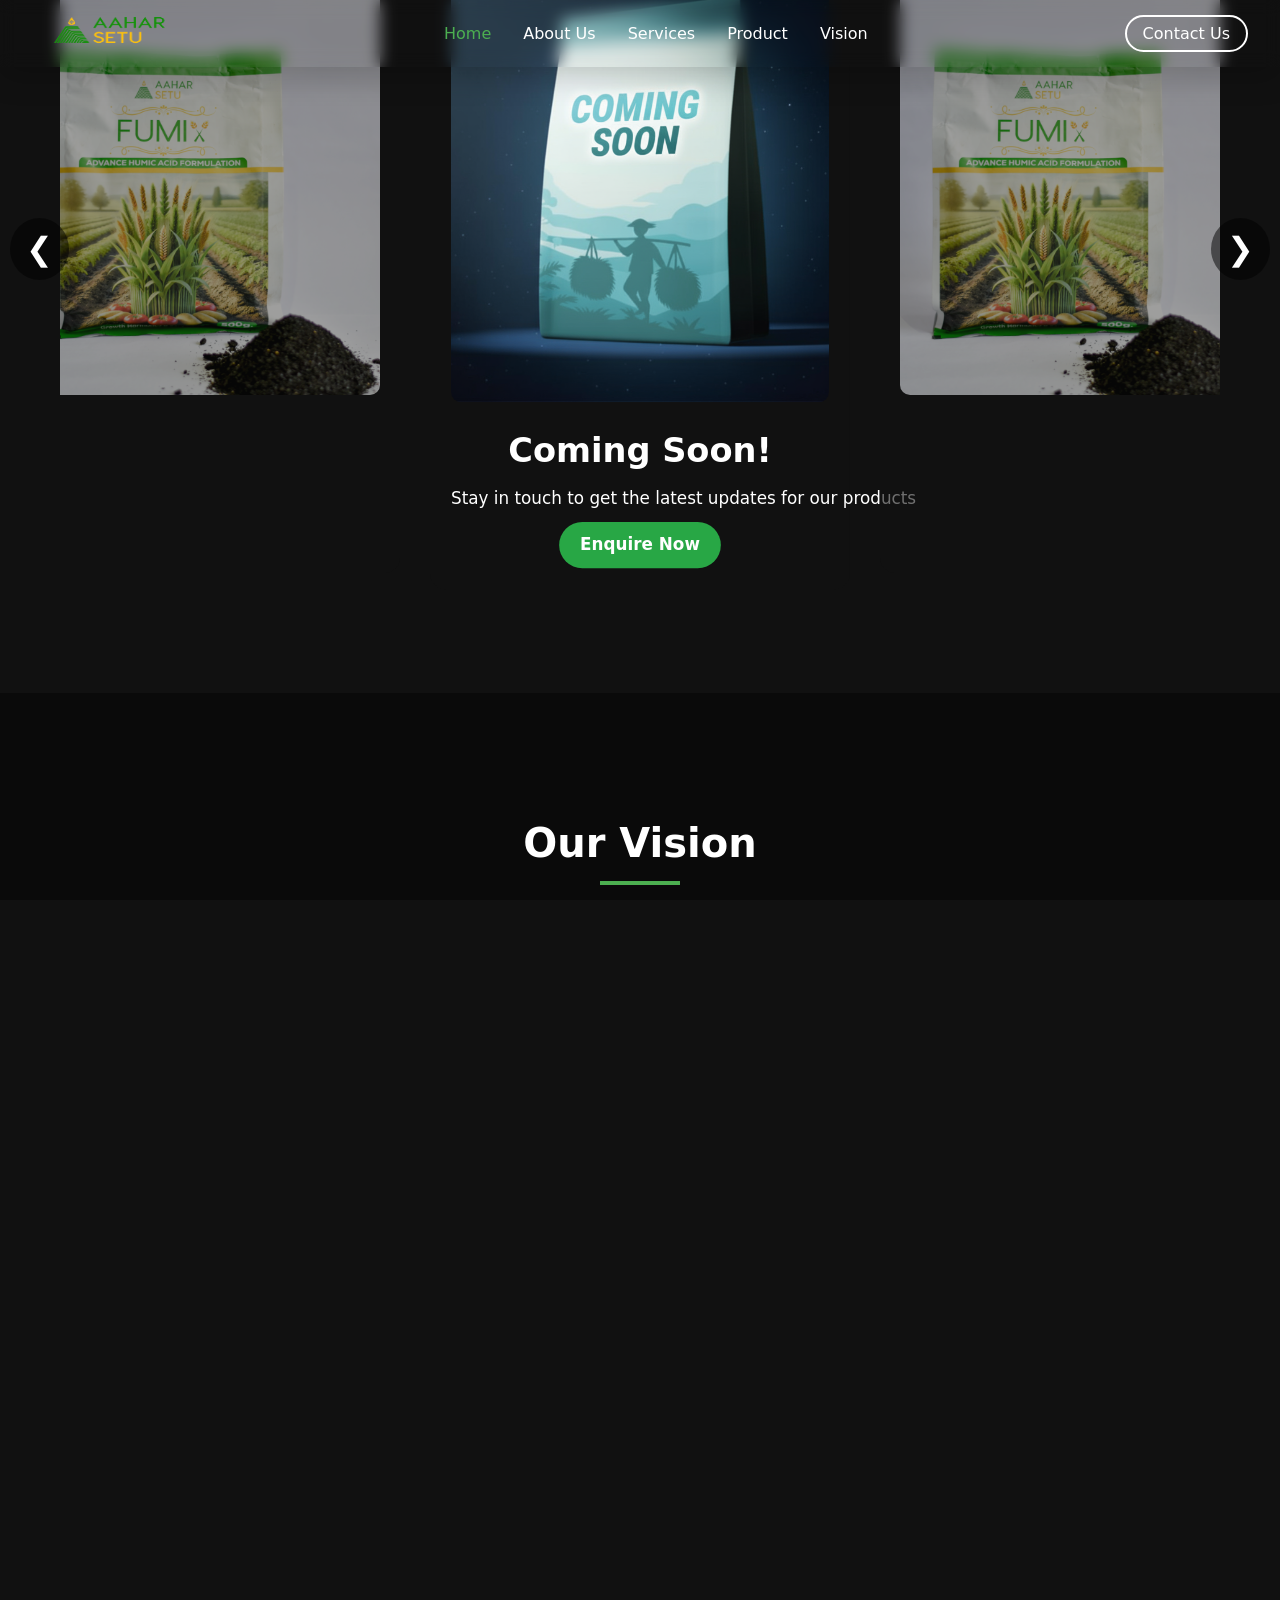
==== index.html @ 2ec7728f "v1" ====
<!DOCTYPE html>
<html lang="en">
<head>
    <meta charset="UTF-8" />
    <meta name="viewport" content="width=device-width, initial-scale=1.0" />
    <title>Aahar Setu - Future of Agriculture</title>
    <link rel="stylesheet" href="css/site.css" />
    <link rel="icon" href="ahar_logo.png" />
    <link rel="stylesheet" href="https://cdnjs.cloudflare.com/ajax/libs/font-awesome/6.4.0/css/all.min.css">

    <script src="js/site.js" defer></script>
</head>
<body>
    <div id="app">
        <header class="shadow">
            <div class="logo">
                <img src="images/ahar_logo.png" alt="Aahar Setu Logo" width="155" height="64">
            </div>
            <nav>
                <ul>
                    <li><a href="#home" class="active">Home</a></li>
                    <li><a href="#about">About Us</a></li>
                    <li><a href="#services">Services</a></li>
                    <li><a href="#product">Product</a></li>
                    <li><a href="#vision">Vision</a></li>
                </ul>
            </nav>
            <div class="contact-button">
                <a href="#contact" class="btn-contact">Contact Us</a>
            </div>
            <div class="mobile-menu-toggle">
                <span></span>
                <span></span>
                <span></span>
            </div>
        </header>

        <main>
            <section id="home" class="hero">
                <div class="hero-content">
                    <h1>Future of <br>Agriculture is here!</h1>
                    <p>Join us in revolutionizing agriculture through innovative technology and sustainable practices. We are committed to enhancing crop yield, conserving resources, and supporting farmers worldwide.</p>
                    <div class="cta-button">
                        <a href="#services" class="btn-solutions">Our Solutions 
                            <span class="arrow"><i class="fas fa-arrow-right"></i></span>
                        </a>
                    </div>
                </div>

                <div class="tags">
                    <span class="tag">AgriTech</span>
                    <span class="tag">Eco-Friendly</span>
                    <span class="tag">Precision Farming</span>
                    <span class="tag">Sustainable Farming</span>
                    <span class="tag">Soil Health</span>
                    <span class="tag">Natural Fertilizers</span>
                </div>

                <div class="scroll-indicator">
                    <div class="scroll-icon"></div>
                    <span>SCROLL DOWN</span>
                </div>
            </section>

            <!-- About Us Section -->
            <section id="about" class="section about-section">
                <div class="container">
                    <h2 class="section-title">About Us</h2>
                    <div class="section-content">
                        <div class="about-image">
                            <img src="images/about_section.jpg" alt="About Aahar Setu">
                        </div>
                        <div class="about-text" >
                            <h3>Our Story</h3>
                            <p>At Aahar, our name reflects our mission—supporting the complete food production cycle. 
                                We start with the soil, providing high-quality fertilizers to enrich the land and cultivate healthy crops.</p>
                                <p>These crops sustain both people and animals, and we further contribute by offering specialized animal feed. Beyond nourishment, we aim to bridge agricultural producers with major food manufacturers, ensuring a seamless flow of sustenance. </p>
                               <p> Aahar stands for more than distribution—we are fostering a sustainable chain of nourishment for soil, crops, animals, and humans alike.</p>
                            
                            <div class="stats-container">
                                <div class="stat-item">
                                    <span class="stat-number">5+</span>
                                    <span class="stat-text">Years of Experienced Team</span>
                                </div>
                                <div class="stat-item">
                                    <span class="stat-number">1000+</span>
                                    <span class="stat-text">Farmers Supported</span>
                                </div>
                                <div class="stat-item">
                                    <span class="stat-number">Pan</span>
                                    <span class="stat-text">India Reach</span>
                                </div>
                            </div>
                        </div>
                    </div>
                </div>
            </section>

            <!-- Services Section -->
            <section id="services" class="section services-section">
                <div class="container">
                    <h2 class="section-title">Our Services</h2>
                    <p class="section-subtitle">Comprehensive solutions for modern agriculture</p>
                    
                    <div class="services-grid">
                        <div class="service-card">
                            <div class="service-icon">
                                <img src="images/Rectangle 20.png" alt="Food Chain" class="service-bg">
                            </div>
                           
                            <h4>Renewed vision to bridge the entire food chain</h4>
                           
                        </div>
                        
                        <div class="service-card">
                            <div class="service-icon">
                                <img src="images/Rectangle 14.png" alt="Enriching soil">
                            </div>
                            <h4>Enriching soil with advanced fertilizers</h4>
                           
                        </div>
                        
                        <div class="service-card">
                            <div class="service-icon">
                                <img src="images/Frame 12.png" alt="soil testing">
                            </div>
                            <h4>Cutting edge solutions like soil testing & Drone Technology</h4>
                            
                        </div>
                        
                        <div class="service-card">
                            <div class="service-icon">
                                <img src="images/Rectangle 20-2.png" alt="24-Hour delivery">
                            </div>
                            <h4>Ensuring 24-Hour delivery & exceptional customer support</h4>
                          
                        </div>
                        
                        <div class="service-card">
                            <div class="service-icon">
                                <img src="images/Rectangle 14-2.png" alt="Products tailored">
                            </div>
                            <h4>Products tailored to the needs of farmers</h4>
                           
                        </div>
                        
                        <div class="service-card">
                            <div class="service-icon">
                                <img src="images/young-agronomist-farmer-inspecting-cotton-field-with-tablet_75648-3333.jpg" alt="Agricultural Consulting">
                            </div>
                            <h4>Expert Agricultural Consulting</h4>
                          
                        </div>
                    </div>
                </div>
            </section>

            <!-- Product Section -->
<section id="product" class="section product-section">
  <div class="container">
    <h2 class="section-title">Our Products</h2>
    <p class="section-subtitle">Innovative solutions for clean agriculture</p>

<div class="carousel-wrapper" id="product-carousel-wrapper">
      <!-- Left Arrow -->
      <button class="carousel-btn prev">&#10094;</button>

    <div class="product-carousel">
      <!-- Product 1 -->
      <div class="product-card">
        <img src="images/Coming_soon.png" height="30px" alt="Coming Soon">
        <div class="product-details">
          <h3>Coming Soon!</h3>
          <p>Stay in touch to get the latest updates for our products</p>
          <a href="#contact" class="btn-product">Enquire Now</a>
        </div>
      </div>

      <!-- Product 2 -->
      <div class="product-card">
        <img src="images/fumix.jpg" alt="Humix">
        <div class="product-details">
          <h3>Fumix</h3>
          <p>Boost soil fertility with our advanced humic acid fertilizer</p>
          <a href="#contact" class="btn-product">Enquire Now</a>
        </div>
      </div>

<!-- Right Arrow -->
      <button class="carousel-btn next">&#10095;</button>

  </div>
</section>


            <!-- Vision Section -->
            <section id="vision" class="section vision-section">
                <div class="container">
                    <h2 class="section-title">Our Vision</h2>
                    
                    <div class="vision-content">
                        <div class="vision-image">
                            <img src="images/sapling.jpg" alt="Aahar Setu Vision">
                        </div>
                        
                        <div class="vision-text">
                            <h3>A bridge that speaks trust</h3>
                            <p>Our goal is to make AaharSetu a name that inspires confidence, reliability, and quality in agriculture globally. A brand that people connect with for its vision and impact.</p>
                            
                            <div class="vision-goals">
                                <div class="goal">
                                    <h4>Customer-Centric Approach</h4>
                                    <p>We are driven by the purpose of understanding and fulfilling the unique needs of every customer.</p>
                                </div>
                                
                                <div class="goal">
                                    <h4>Technology: "Innovation at every step"</h4>
                                    <p>To boost plant growth
                                        And enrich soil with all the essential nutrients</p>
                                </div>
                                
                                <div class="goal">
                                    <h4>⁠Rapid and Sustainable Growth</h4>
                                    <p>Our technologies are designed to help farmers increase their yields by 25% while using fewer resources.</p>
                                </div>
                                
                                <div class="goal">
                                    <h4>⁠Employee-Centric Organization</h4>
                                    <p>We foster a nurturing environment where our employees can grow, while contributing to a shared mission.</p>
                                </div>
                            </div>
                        </div>
                    </div>
                </div>
            </section>

            <!-- Contact Section -->
            <section id="contact" class="section contact-section">
                <div class="container">
                    <h2 class="section-title">Contact Us</h2>
                    <p class="section-subtitle">Get in touch with our team</p>
                    
                    <div class="contact-content">
                        <div class="contact-form-container">
                            <form class="contact-form">
                                <div class="form-group">
                                    <label for="name">Name</label>
                                    <input type="text" id="name" name="name" placeholder="Your Name" required>
                                </div>
                                
                                <div class="form-group">
                                    <label for="email">Email</label>
                                    <input type="email" id="email" name="email" placeholder="Your Email" required>
                                </div>
                                
                                <div class="form-group">
                                    <label for="subject">Subject</label>
                                    <input type="text" id="subject" name="subject" placeholder="Subject">
                                </div>
                                
                                <div class="form-group">
                                    <label for="message">Message</label>
                                    <textarea id="message" name="message" placeholder="Your Message" rows="5" required></textarea>
                                </div>
                                
                                <button type="submit" class="btn-submit">Send Message</button>
                            </form>
                        </div>
                        
                        <div class="contact-info">
                            <div class="info-item">
                                <div class="info-text">
                                    <h4><i class="fas fa-map-marker-alt" style="color: white; margin-right: 10px;"></i>Address</h4>
                                    <p>2nd Floor, Royal Homes, Tala Nagri, Industrial Area, Aligarh, Uttar Pradesh, 202125, India</p>
                                </div>
                            </div>
                            
                            <div class="info-item">
                                <div class="info-text">
                                    <h4><i class="fas fa-envelope" style="color: white; margin-right: 10px;"></i>Email</h4>
                                    <p><a href="social@aaharsetu.com" style="color: white;">social@aaharsetu.com</a></p>
                                </div>
                            </div>
                            <div class="info-item">
                                <div class="info-text">
                                    <h4><i class="fas fa-phone-alt" style="color: white; margin-right: 10px;"></i>Phone</h4>
                                    <p><a href="tel:+91-9897250044" style="color: white;">+91-9897250044</a></p>
                                </div>
                            </div>
                        </div>
                    </div>
                </div>
            </section>
        </main>

        <footer class="footer">
            <div class="container">
                <div class="footer-content">
                    <div class="footer-logo">
                        <img src="images/ahar_logo.png" alt="Aahar Setu Logo" width="120">
                    </div>
                    
                    <div class="footer-links">
                        <h4>Quick Links</h4>
                        <ul>
                            <li><a href="#home">Home</a></li>
                            <li><a href="#about">About Us</a></li>
                            <li><a href="#services">Services</a></li>
                            <li><a href="#product">Product</a></li>
                            <li><a href="#vision">Vision</a></li>
                            <li><a href="#contact">Contact</a></li>
                        </ul>
                    </div>
                    
                    <div class="footer-social" style="color: white;">
                        <h4>Connect With Us</h4>
                        <div class="social-icons" style="display: flex; gap: 15px; margin-top: 10px;">
                            <!-- <a href="#" class="social-icon" aria-label="Facebook" style="color: white; font-size: 24px;">
                                <i class="fab fa-facebook-f"></i>
                            </a> -->
                            <!-- <a href="#" class="social-icon" aria-label="Twitter" style="color: white; font-size: 24px;">
                                <i class="fab fa-twitter"></i>
                            </a> -->
                            <a href="https://www.instagram.com/aahar.setu?igsh=MXNobnVyZ2dlczZsYw==" class="social-icon" aria-label="Instagram" style="color: white; font-size: 24px;">
                                <i class="fab fa-instagram"></i>
                            </a>
                            <a href="https://www.linkedin.com/company/aaharsetu-official/" class="social-icon" aria-label="LinkedIn" style="color: white; font-size: 24px;">
                                <i class="fab fa-linkedin-in"></i>
                            </a>
                        </div>
                    </div>
                    
                    <div class="footer-newsletter">
                        <h4>Subscribe to Our Newsletter</h4>
                        <form class="newsletter-form">
                            <input type="email" placeholder="Your Email" required>
                            <button type="submit">Subscribe</button>
                        </form>
                    </div>
                </div>
                
                <div class="footer-bottom">
                    <p>&copy; 2025 Aahar Setu. All rights reserved.</p>
                </div>
            </div>
        </footer>
    </div>
</body>
</html>
---- css/site.css ----
:root {
    font-family: Inter, system-ui, Avenir, Helvetica, Arial, sans-serif;
    line-height: 1.5;
    font-weight: 400;
    color-scheme: light dark;
    color: rgba(255, 255, 255, 0.87);
    font-synthesis: none;
    text-rendering: optimizeLegibility;
    -webkit-font-smoothing: antialiased;
    -moz-osx-font-smoothing: grayscale;
    --primary-color: #4CAF50;
    --secondary-color: #CDFF00;
    --dark-color: #111;
    --light-color: #fff;
    --gray-color: #f5f5f5;
    --text-dark: #333;
    --text-light: #fff;
}

* {
    margin: 0;
    padding: 0;
    box-sizing: border-box;
}

body {
    margin: 0;
    min-width: 320px;
    min-height: 100vh;
    color: var(--text-light);
    background-color: var(--dark-color);
}

#app {
    width: 100%;
    min-height: 100vh;
    overflow-x: hidden;
}

/* Header Styles */
header {
    display: flex;
    justify-content: space-between;
    align-items: center;
    padding: 0rem 2rem;
    position: fixed;
    top: 0;
    left: 0;
    right: 0;
    z-index: 1000;
    transition: all 0.3s ease;
}

.logo img {
    height: 60px;
}

nav ul {
    display: flex;
    list-style: none;
    gap: 2rem;
}

nav a {
    color: white;
    text-decoration: none;
    font-weight: 500;
    transition: color 0.3s;
}

nav a:hover, nav a.active {
    color: #4CAF50;
}

.btn-contact {
    display: inline-block;
    padding: 0.3rem 1rem;
    border: 2px solid white;
    border-radius: 50px;
    color: white;
    text-decoration: none;
    font-weight: 500;
    transition: all 0.3s;
}

.btn-contact:hover {
    background-color: white;
    color: #333;
}

.mobile-menu-toggle {
    display: none;
    flex-direction: column;
    justify-content: space-between;
    width: 30px;
    height: 21px;
    cursor: pointer;
}

.mobile-menu-toggle span {
    display: block;
    height: 3px;
    width: 100%;
    background-color: white;
    border-radius: 3px;
    transition: all 0.3s ease;
}

.hero {
    height: 100vh;
    width: 100%;
    background: linear-gradient(to top, rgba(0, 0, 0, 0.4), rgba(0, 0, 0, 0.4)), url('../images/background.png');
    background-size: cover;
    background-position: center center;
    background-repeat: no-repeat;
    background-attachment: fixed;
    display: flex;
    align-items: center;
    position: relative;
}

.hero-content {
    max-width: 800px;
    padding: 0 2rem;
    margin-left: 5rem;
}

.hero h1 {
    font-size: 5rem;
    font-weight: 700;
    line-height: 1.1;
    margin-bottom: 1.5rem;
    color: white;
}

.hero p {
    font-size: 1.1rem;
    max-width: 600px;
    margin-bottom: 2rem;
    color: white;
}

.btn-solutions {
    display: inline-flex;
    align-items: center;
    padding: 0.5rem 0.75rem;
    background-color: #CDFF00;
    color: #333;
    text-decoration: none;
    font-weight: 600;
    border-radius: 50px;
    transition: all 0.3s;
}

.btn-solutions:hover {
    background-color: #b8e600;
}

.arrow {
    color: white;
    border-radius: 50%;
    background: black;
    padding: 5px 10px;
    margin-left: 0.5rem;
    font-size: 1.2rem;
    transition: transform 0.3s ease;
    display: inline-block;
}

.btn-solutions:hover .arrow {
    transform: translateX(5px);
}

/* Tags */
.tags {
    position: absolute;
    bottom: 5rem;
    right: 2rem;
    display: flex;
    flex-wrap: wrap;
    justify-content: flex-end;
    gap: 0.5rem;
    max-width: 500px;
}

.tag {
    background-color: rgba(255, 255, 255, 0.2);
    color: white;
    padding: 0.5rem 1rem;
    border-radius: 50px;
    font-size: 0.9rem;
}

/* Scroll Indicator */
.scroll-indicator {
    position: absolute;
    bottom: 2rem;
    left: 50%;
    transform: translateX(-50%);
    display: flex;
    flex-direction: column;
    align-items: center;
    color: white;
    font-size: 0.8rem;
    letter-spacing: 2px;
    cursor: pointer;
    width: 100%;
    background-image: linear-gradient(to bottom, rgba(0, 0, 0, 0), rgba(0, 0, 0, 1));
    margin-bottom: -32px;
    opacity: 1;
    transition: opacity 0.5s ease;
}

.scroll-indicator.hidden {
    opacity: 0;
    pointer-events: none;
}

.scroll-icon {
    width: 30px;
    height: 50px;
    border: 2px solid white;
    border-radius: 15px;
    margin-bottom: 0.5rem;
    position: relative;
}

.scroll-icon::before {
    content: '';
    position: absolute;
    top: 8px;
    left: 50%;
    transform: translateX(-50%);
    width: 6px;
    height: 6px;
    background-color: white;
    border-radius: 50%;
    animation: scrollAnimation 2s infinite;
}

@keyframes scrollAnimation {
    0% {
        opacity: 1;
        transform: translateX(-50%) translateY(0);
    }

    100% {
        opacity: 0;
        transform: translateX(-50%) translateY(20px);
    }
}

/* New Section Styles */
.section {
    padding: 120px 0 80px;
    position: relative;
    background-color: var(--dark-color);
    color: var(--light-color);
}

.container {
    max-width: 1200px;
    margin: 0 auto;
    padding: 0 20px;
}

.section-title {
    font-size: 2.5rem;
    font-weight: 700;
    text-align: center;
    margin-bottom: 1.5rem;
    color: var(--light-color);
    position: relative;
    padding-bottom: 28px;
}

.section-title::after {
    content: '';
    position: absolute;
    bottom: 16px;
    left: 50%;
    transform: translateX(-50%);
    width: 80px;
    height: 4px;
    background-color: var(--primary-color);
}

.section-subtitle {
    text-align: center;
    font-size: 1.2rem;
    color: #aaa;
    margin-bottom: 3rem;
}

/* About Section */
.about-section {
    background-color: #000000;
}

.section-content {
    display: flex;
    flex-wrap: wrap;
    gap: 40px;
    align-items: center;
}

.about-image {
    flex: 1;
    min-width: 300px;
}

.about-image img {
    width: 100%;
    height: auto;
    border-radius: 10px;
    box-shadow: 0 10px 30px rgba(0, 0, 0, 0.3);
}

.about-text {
    flex: 1;
    min-width: 300px;
}

.about-text h3 {
    font-size: 1.8rem;
    margin-bottom: 1rem;
    color: var(--light-color);
}

.about-text p {
    margin-bottom: 1.5rem;
    color: #ccc;
}

.stats-container {
    display: flex;
    flex-wrap: wrap;
    gap: 30px;
    margin-top: 2rem;
}

.stat-item {
    flex: 1;
    min-width: 120px;
    text-align: center;
}

.stat-number {
    display: block;
    font-size: 2.5rem;
    font-weight: 700;
    color: var(--primary-color);
}

.stat-text {
    font-size: 1rem;
    color: #aaa;
}

/* Services Section */
.services-section {
    background-color: #0a0a0a;
}

.services-grid {
    display: grid;
    grid-template-columns: repeat(auto-fill, minmax(300px, 1fr));
    gap: 30px;
}

.service-card {
    background-color: #1a1a1a;
    border-radius: 10px;
    padding: 30px;
    box-shadow: 0 5px 15px rgba(0, 0, 0, 0.2);
    transition: transform 0.3s, box-shadow 0.3s;
}

.service-card:hover {
    transform: translateY(-10px);
    box-shadow: 0 15px 30px rgba(0, 0, 0, 0.3);
}

.service-icon {
    margin-bottom: 20px;
    text-align: center;
}

.service-card h3 {
    font-size: 1.5rem;
    margin-bottom: 15px;
    color: var(--light-color);
}

.service-card p {
    color: #ccc;
}

.service-icon img {
    width: 100%;
    max-width: 100%;
    height: auto;
    display: block;
    border-radius: 8px; /* optional, to match the card style */
}


/* Product Section */
.product-section {
    background-color: var(--dark-color);
}

.product-showcase {
    display: flex;
    flex-wrap: wrap;
    gap: 40px;
    align-items: center;
}

.product-image {
    flex: 1;
    min-width: 300px;
}

.product-image img {
    width: 100%;
    height: auto;
    border-radius: 10px;
    box-shadow: 0 10px 30px rgba(0, 0, 0, 0.3);
}

.product-details {
    flex: 1;
    min-width: 300px;
}

.product-details h3 {
    font-size: 2rem;
    margin-bottom: 10px;
    color: var(--light-color);
}

.product-tagline {
    font-size: 1.2rem;
    color: #aaa;
    margin-bottom: 30px;
}

.product-features {
    display: flex;
    flex-direction: column;
    gap: 20px;
    margin-bottom: 30px;
}

.feature {
    display: flex;
    gap: 15px;
}

.feature-icon {
    flex-shrink: 0;
}

.feature-text h4 {
    font-size: 1.2rem;
    margin-bottom: 5px;
    color: var(--light-color);
}

.feature-text p {
    color: #ccc;
}

.product-cta {
    margin-top: 30px;
}

.btn-product {
    display: inline-block;
    padding: 12px 30px;
    background-color: var(--primary-color);
    color: white;
    text-decoration: none;
    font-weight: 600;
    border-radius: 50px;
    transition: all 0.3s;
}

.btn-product:hover {
    background-color: #3d8b40;
    transform: translateY(-3px);
    box-shadow: 0 10px 20px rgba(76, 175, 80, 0.3);
}

/* Vision Section */
.vision-section {
    background-color: #0a0a0a;
}

.vision-content {
    display: flex;
    flex-wrap: wrap;
    gap: 40px;
    align-items: center;
}

.vision-image {
    flex: 1;
    min-width: 300px;
}

.vision-image img {
    width: 100%;
    height: auto;
    border-radius: 15px;
    box-shadow: 0 10px 30px rgba(0, 0, 0, 0.3);
}

.vision-text {
    flex: 1;
    min-width: 300px;
}

.vision-text h3 {
    font-size: 1.8rem;
    margin-bottom: 1rem;
    color: var(--light-color);
}

.vision-text p {
    margin-bottom: 2rem;
    color: #ccc;
}

.vision-goals {
    display: grid;
    grid-template-columns: repeat(auto-fill, minmax(200px, 1fr));
    gap: 20px;
}

.goal {
    background-color: #1a1a1a;
    padding: 20px;
    border-radius: 10px;
    box-shadow: 0 5px 15px rgba(0, 0, 0, 0.2);
}

.goal h4 {
    font-size: 1.2rem;
    margin-bottom: 10px;
    color: var(--primary-color);
}

.goal p {
    margin-bottom: 0;
    font-size: 0.95rem;
    color: #ccc;
}

/* Contact Section */
.contact-section {
    background-color: var(--dark-color);
}

.contact-content {
    display: flex;
    flex-wrap: wrap;
    gap: 40px;
}

.contact-form-container {
    flex: 1;
    min-width: 300px;
}

.contact-form {
    background-color: #1a1a1a;
    padding: 30px;
    border-radius: 10px;
    box-shadow: 0 5px 15px rgba(0, 0, 0, 0.2);
}

.form-group {
    margin-bottom: 20px;
}

.form-group label {
    display: block;
    margin-bottom: 5px;
    font-weight: 500;
    color: var(--light-color);
}

.form-group input,
.form-group textarea {
    width: 100%;
    padding: 12px 15px;
    border: 1px solid #333;
    background-color: #222;
    color: var(--light-color);
    border-radius: 5px;
    font-size: 1rem;
    transition: border-color 0.3s;
}

.form-group input:focus,
.form-group textarea:focus {
    border-color: var(--primary-color);
    outline: none;
}

.btn-submit {
    display: inline-block;
    padding: 12px 30px;
    background-color: var(--primary-color);
    color: white;
    border: none;
    border-radius: 50px;
    font-size: 1rem;
    font-weight: 600;
    cursor: pointer;
    transition: all 0.3s;
}

.btn-submit:hover {
    background-color: #3d8b40;
    transform: translateY(-3px);
    box-shadow: 0 10px 20px rgba(76, 175, 80, 0.3);
}

.contact-info {
    flex: 1;
    min-width: 300px;
}

.info-item {
    display: flex;
    gap: 15px;
    margin-bottom: 25px;
}

.info-icon {
    flex-shrink: 0;
}

.info-text h4 {
    font-size: 1.2rem;
    margin-bottom: 5px;
    color: var(--light-color);
}

.info-text p {
    color: #ccc;
}

.map-container {
    margin-top: 30px;
}

.map-container img {
    width: 100%;
    height: auto;
    border-radius: 10px;
    box-shadow: 0 5px 15px rgba(0, 0, 0, 0.2);
}

/* Footer */
.footer {
    background-color: #0a0a0a;
    color: #fff;
    padding: 60px 0 20px;
}

.footer-content {
    display: flex;
    flex-wrap: wrap;
    gap: 40px;
    margin-bottom: 40px;
}

.footer-logo,
.footer-links,
.footer-social,
.footer-newsletter {
    flex: 1;
    min-width: 200px;
}

.footer h4 {
    font-size: 1.2rem;
    margin-bottom: 20px;
    color: #fff;
    position: relative;
    padding-bottom: 10px;
}

.footer h4::after {
    content: '';
    position: absolute;
    bottom: 0;
    left: 0;
    width: 40px;
    height: 3px;
    background-color: var(--primary-color);
}

.footer-links ul {
    list-style: none;
}

.footer-links li {
    margin-bottom: 10px;
}

.footer-links a {
    color: #ccc;
    text-decoration: none;
    transition: color 0.3s;
}

.footer-links a:hover {
    color: var(--primary-color);
}

.social-icons {
    display: flex;
    gap: 15px;
}

.social-icon {
    display: flex;
    align-items: center;
    justify-content: center;
    width: 40px;
    height: 40px;
    background-color: #333;
    color: #fff;
    border-radius: 50%;
    text-decoration: none;
    transition: all 0.3s;
}

.social-icon:hover {
    background-color: var(--primary-color);
    transform: translateY(-3px);
}

.newsletter-form {
    display: flex;
    margin-top: 15px;
}

.newsletter-form input {
    flex: 1;
    padding: 10px 15px;
    border: none;
    background-color: #222;
    color: var(--light-color);
    border-radius: 5px 0 0 5px;
    font-size: 0.9rem;
}

.newsletter-form button {
    padding: 10px 15px;
    background-color: var(--primary-color);
    color: white;
    border: none;
    border-radius: 0 5px 5px 0;
    cursor: pointer;
    transition: background-color 0.3s;
}

.newsletter-form button:hover {
    background-color: #3d8b40;
}

.footer-bottom {
    text-align: center;
    padding-top: 20px;
    border-top: 1px solid #333;
    color: #999;
    font-size: 0.9rem;
}

/* Responsive Styles */
@media (max-width: 1200px) {
    .hero h1 {
        font-size: 4rem;
    }

    .hero-content {
        margin-left: 3rem;
    }
    
    .section {
        padding: 100px 0 60px;
    }
}

@media (max-width: 992px) {
    .hero h1 {
        font-size: 3.5rem;
    }

    .tags {
        bottom: 4rem;
        max-width: 400px;
    }
    
    .section {
        padding: 80px 0 50px;
    }
    
    .section-title {
        font-size: 2.2rem;
    }
    
    .services-grid {
        grid-template-columns: repeat(2, 1fr);
    }
}

@media (max-width: 768px) {
    header {
        padding: 1rem;
        background-color: rgba(0, 0, 0, 0.8);
    }
    
    .mobile-menu-toggle {
        display: flex;
        z-index: 1001;
    }
    
    nav {
        position: fixed;
        top: 0;
        right: -100%;
        width: 70%;
        height: 100vh;
        background-color: rgba(0, 0, 0, 0.95);
        padding: 80px 20px 20px;
        transition: right 0.3s ease;
        z-index: 1000;
    }
    
    nav.active {
        right: 0;
    }
    
    nav ul {
        flex-direction: column;
        gap: 1.5rem;
    }
    
    .mobile-menu-toggle.active span:nth-child(1) {
        transform: translateY(9px) rotate(45deg);
    }
    
    .mobile-menu-toggle.active span:nth-child(2) {
        opacity: 0;
    }
    
    .mobile-menu-toggle.active span:nth-child(3) {
        transform: translateY(-9px) rotate(-45deg);
    }

    .contact-button {
        margin-top: 0.5rem;
    }

    .hero-content {
        margin-left: 0;
        text-align: center;
        padding: 0 1rem;
        margin-top: 6rem;
    }

    .hero h1 {
        font-size: 3rem;
    }

    .hero p {
        margin: 0 auto 2rem auto;
    }

    .tags {
        position: static;
        justify-content: center;
        margin: 2rem auto;
        padding: 0 1rem;
        max-width: 100%;
    }
    
    .section {
        padding: 70px 0 40px;
    }
    
    .section-title {
        font-size: 2rem;
    }
    
    .section-content,
    .product-showcase,
    .vision-content,
    .contact-content {
        flex-direction: column;
    }
    
    .about-image,
    .product-image,
    .vision-image {
        order: 1;
    }
    
    .about-text,
    .product-details,
    .vision-text {
        order: 2;
    }
    
    .services-grid {
        grid-template-columns: 1fr;
    }
}

@media (max-width: 576px) {
    .hero h1 {
        font-size: 2.5rem;
    }

    .hero p {
        font-size: 1rem;
    }

    .btn-solutions {
        padding: 0.7rem 1.2rem;
    }

    .tag {
        font-size: 0.8rem;
        padding: 0.4rem 0.8rem;
    }

    .scroll-indicator {
        bottom: 1rem;
    }

    .scroll-icon {
        width: 25px;
        height: 40px;
    }
    
    .section {
        padding: 60px 0 30px;
    }
    
    .section-title {
        font-size: 1.8rem;
    }
    
    .vision-goals {
        grid-template-columns: 1fr;
    }
    
    .stats-container {
        flex-direction: column;
        gap: 20px;
    }
    
    .newsletter-form {
        flex-direction: column;
    }
    
    .newsletter-form input {
        border-radius: 5px;
        margin-bottom: 10px;
    }
    
    .newsletter-form button {
        border-radius: 5px;
        width: 100%;
    }
}

@media (max-height: 600px) {
    .hero-content {
        margin-top: 4rem;
    }

    .hero h1 {
        font-size: 2.5rem;
        margin-bottom: 1rem;
    }

    .hero p {
        margin-bottom: 1.5rem;
    }

    .tags {
        margin-top: 1.5rem;
    }

    .scroll-indicator {
        display: none; 
        margin-bottom: 0px
    }
}

html, body {
    margin: 0;
    padding: 0;
    width: 100%;
    height: 100%;
    overflow-x: hidden;
}

.shadow {
    position: fixed;
    top: 0;
    left: 0;
    right: 0;
    z-index: 101;
    background-color: rgba(0, 0, 0, 0.05);
    backdrop-filter: blur(8px);
    -webkit-backdrop-filter: blur(8px);
    box-shadow: 0 10px 30px rgba(0, 0, 0, 0.2);
    transition: background-color 0.3s ease;
}

.shadow.scrolled {
    background-color: rgba(0, 0, 0, 0.8);
}

/* Placeholder for mobile menu overlay */
.mobile-menu-overlay {
    position: fixed;
    top: 0;
    left: 0;
    width: 100%;
    height: 100%;
    background-color: rgba(0, 0, 0, 0.7);
    z-index: 999;
    display: none;
}

.mobile-menu-overlay.active {
    display: block;
}




.carousel-wrapper {
  position: relative;
  display: flex;
  align-items: center;
  justify-content: center;
}

.product-carousel {
  display: flex;
  flex-direction: row;
  overflow-x: scroll;       /* allow horizontal scroll */
  overflow-y: hidden;       /* 🚫 block vertical scroll */
  white-space: nowrap;
  scroll-snap-type: x mandatory;
  gap: 40px;
  padding: 40px 0;
  scrollbar-width: none;    /* hide Firefox scrollbar */
}
.product-carousel::-webkit-scrollbar {
  display: none; /* hide scrollbar Chrome/Safari */
}

.product-card {
  flex: 0 0 70%;
  max-width: 400px;
  scroll-snap-align: center;
  background: #111;
  border-radius: 15px;
  padding: 20px;
  text-align: center;
  transition: transform 0.3s, opacity 0.3s;
  opacity: 0.6;
}

.product-card img {
  width: 100%;
  height: 450px; /* fixed height for even images */
  object-fit: cover; /* crop evenly */
  border-radius: 10px;
}

.product-details {
  display: none;
  margin-top: 15px;
}

.product-card.active {
  transform: scale(1.05);
  opacity: 1;
}
.product-card.active .product-details {
  display: block;
}

.btn-product {
  display: inline-block;
  background: #28a745;
  color: white;
  padding: 10px 20px;
  border-radius: 30px;
  text-decoration: none;
  margin-top: 10px;
  transition: 0.3s;
}
.btn-product:hover {
  background: #218838;
}

/* Arrows */
.carousel-btn {
  position: absolute;
  top: 50%;  /* always center vertically */
  transform: translateY(-50%);
  background: rgba(0, 0, 0, 0.5);
  color: white;
  border: none;
  font-size: 2rem;
  cursor: pointer;
  z-index: 100;  /* make sure above carousel */
  padding: 12px 16px;
  border-radius: 50%;
  transition: background 0.3s;
}
.carousel-btn:hover {
  background: rgba(0, 0, 0, 0.7);
}
.carousel-btn.prev {
  left: -50px;  /* adjust so it sits outside carousel */
}
.carousel-btn.next {
  right: -50px;
}
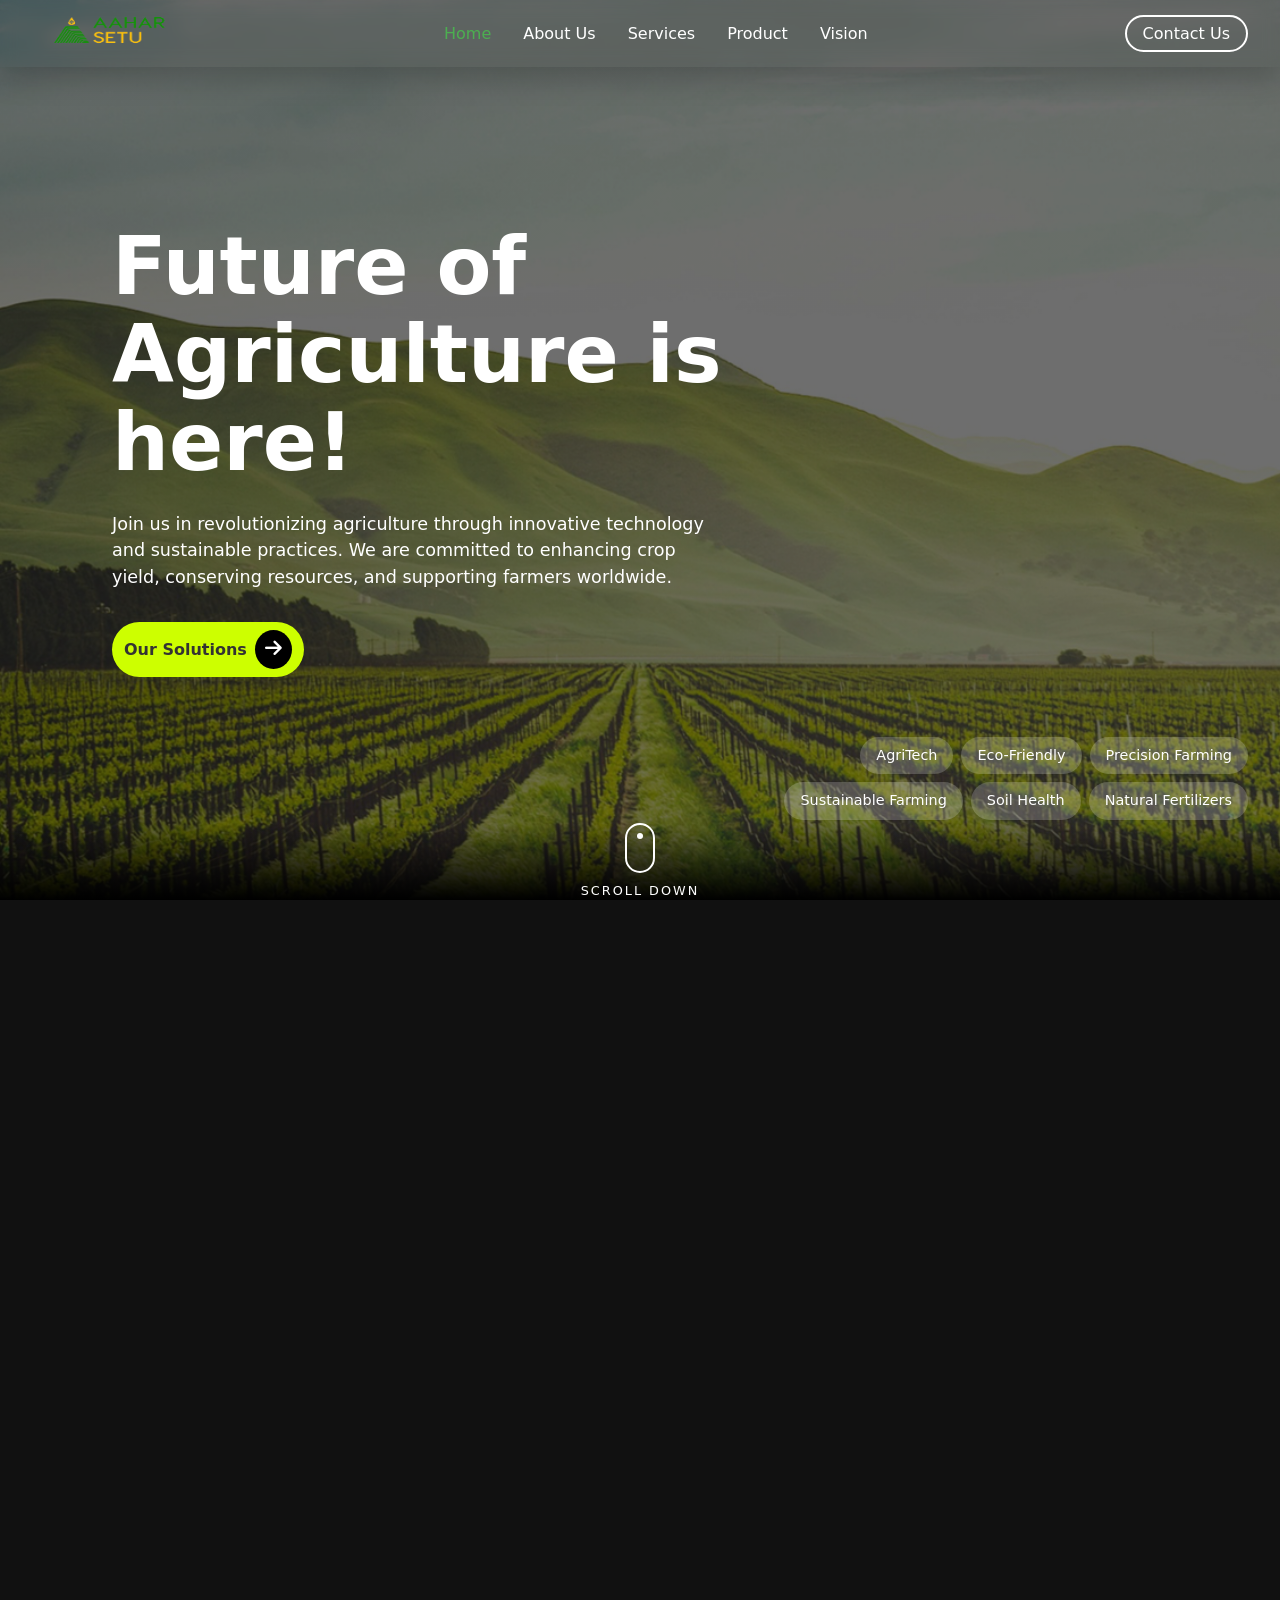
==== commit 767031df: "fix: Scroll carousel smoothly" ====
--- a/index.html
+++ b/index.html
@@ -161,33 +161,38 @@
     <h2 class="section-title">Our Products</h2>
     <p class="section-subtitle">Innovative solutions for clean agriculture</p>
 
-<div class="carousel-wrapper" id="product-carousel-wrapper">
+<div class="carousel-wrapper" id="product-carousel-wrapper" tabindex="0" role="region" aria-label="Product carousel">
       <!-- Left Arrow -->
-      <button class="carousel-btn prev">&#10094;</button>
+      <button class="carousel-btn prev" aria-label="Previous product">&#10094;</button>
 
     <div class="product-carousel">
-      <!-- Product 1 -->
-      <div class="product-card">
-        <img src="images/Coming_soon.png" height="30px" alt="Coming Soon">
-        <div class="product-details">
-          <h3>Coming Soon!</h3>
-          <p>Stay in touch to get the latest updates for our products</p>
-          <a href="#contact" class="btn-product">Enquire Now</a>
+      <div class="product-track">
+        <!-- Product 1 -->
+        <div class="product-card">
+          <img src="images/Coming_soon.png" height="30px" alt="Coming Soon">
+          <div class="product-details">
+            <h3>Coming Soon!</h3>
+            <p>Stay in touch to get the latest updates for our products</p>
+            <a href="#contact" class="btn-product">Enquire Now</a>
+          </div>
+        </div>
+
+        <!-- Product 2 -->
+        <div class="product-card">
+          <img src="images/fumix.jpg" alt="Humix">
+          <div class="product-details">
+            <h3>Fumix</h3>
+            <p>Boost soil fertility with our advanced humic acid fertilizer</p>
+            <a href="#contact" class="btn-product">Enquire Now</a>
+          </div>
         </div>
       </div>
-
-      <!-- Product 2 -->
-      <div class="product-card">
-        <img src="images/fumix.jpg" alt="Humix">
-        <div class="product-details">
-          <h3>Fumix</h3>
-          <p>Boost soil fertility with our advanced humic acid fertilizer</p>
-          <a href="#contact" class="btn-product">Enquire Now</a>
-        </div>
-      </div>
+    </div>
 
 <!-- Right Arrow -->
-      <button class="carousel-btn next">&#10095;</button>
+      <button class="carousel-btn next" aria-label="Next product">&#10095;</button>
+
+  </div>
 
   </div>
 </section>
@@ -346,4 +351,4 @@
         </footer>
     </div>
 </body>
-</html>+</html>
--- a/css/site.css
+++ b/css/site.css
@@ -1059,24 +1059,36 @@
 }
 
 .product-carousel {
+  position: relative;
+  overflow: hidden;
+  width: 100%;
+  padding: 40px 0;
+}
+
+.product-track {
   display: flex;
   flex-direction: row;
-  overflow-x: scroll;       /* allow horizontal scroll */
-  overflow-y: hidden;       /* 🚫 block vertical scroll */
-  white-space: nowrap;
-  scroll-snap-type: x mandatory;
+  flex-wrap: nowrap;
   gap: 40px;
-  padding: 40px 0;
-  scrollbar-width: none;    /* hide Firefox scrollbar */
-}
-.product-carousel::-webkit-scrollbar {
-  display: none; /* hide scrollbar Chrome/Safari */
+  align-items: stretch;
+  will-change: transform;
+  transition: transform 0.6s cubic-bezier(0.4, 0, 0.2, 1);
+  touch-action: pan-y;
+  cursor: grab;
+  user-select: none;
+}
+
+.product-track:active {
+  cursor: grabbing;
+}
+
+.product-track.no-transition {
+  transition: none !important;
 }
 
 .product-card {
   flex: 0 0 70%;
   max-width: 400px;
-  scroll-snap-align: center;
   background: #111;
   border-radius: 15px;
   padding: 20px;
